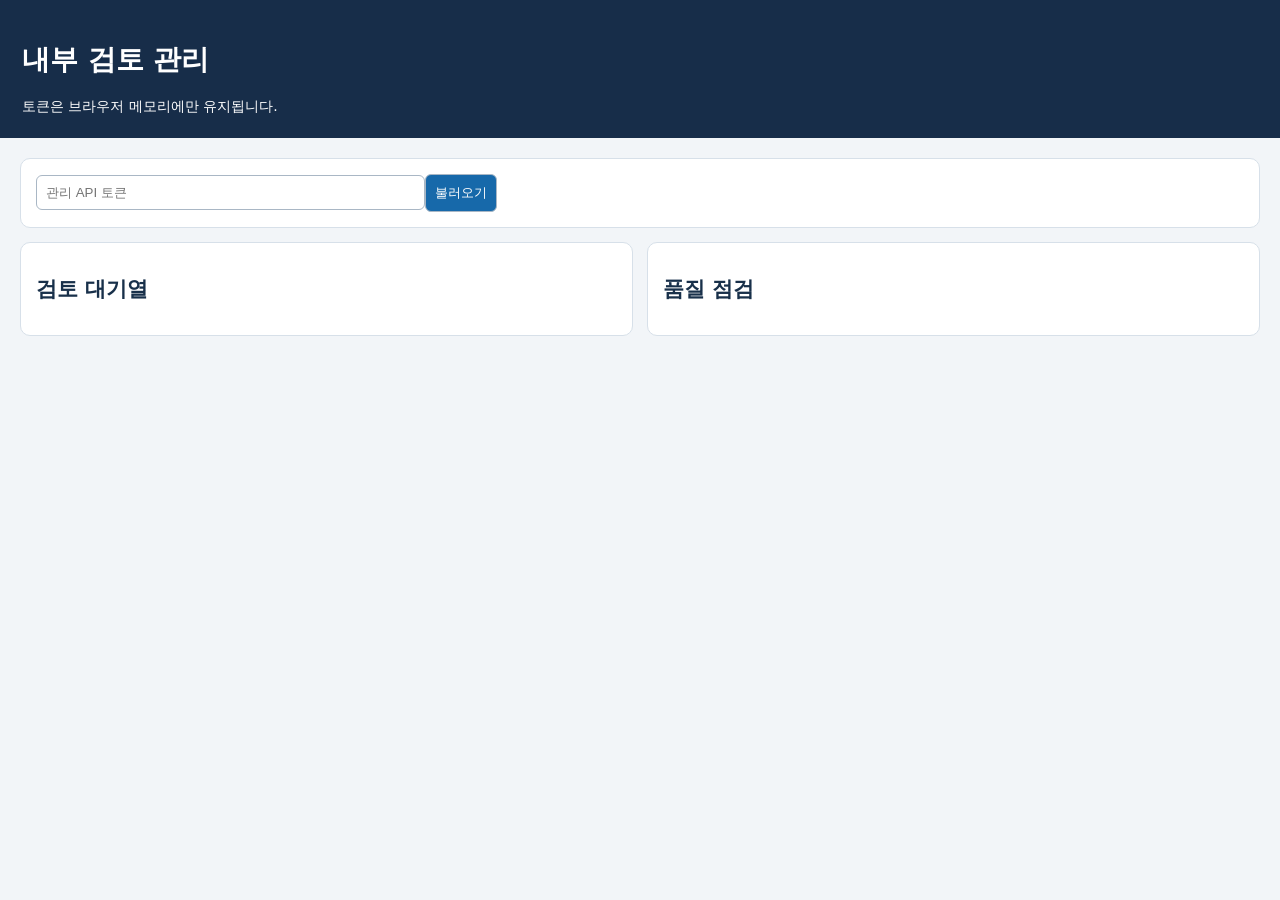
==== dashboard/admin.html @ 6cb442e3 "Build data center status dashboard" ====
<!doctype html><html lang="ko"><meta charset="utf-8"><meta name="viewport" content="width=device-width,initial-scale=1"><title>내부 검토 관리</title><style>body{font:14px system-ui;margin:0;background:#f2f5f8;color:#18304a}header{background:#172d49;color:white;padding:22px}main{max-width:1300px;margin:auto;padding:20px}.bar,section{background:white;border:1px solid #d7e0e9;border-radius:10px;padding:15px;margin-bottom:14px}button,input,select{padding:9px;border:1px solid #a9b7c5;border-radius:6px}button{background:#1769aa;color:white}table{width:100%;border-collapse:collapse}td,th{padding:8px;border-bottom:1px solid #e1e7ed;text-align:left}.grid{display:grid;grid-template-columns:repeat(2,1fr);gap:14px}.error{color:#b3312d}@media(max-width:800px){.grid{grid-template-columns:1fr}}</style><header><h1>내부 검토 관리</h1><div>토큰은 브라우저 메모리에만 유지됩니다.</div></header><main><div class="bar"><input id="token" type="password" placeholder="관리 API 토큰" size="45"><button id="load">불러오기</button><span id="state"></span></div><div class="grid"><section><h2>검토 대기열</h2><div id="queue"></div></section><section><h2>품질 점검</h2><div id="quality"></div></section></div></main><script>const esc=x=>String(x??'').replace(/[&<>"']/g,c=>({'&':'&amp;','<':'&lt;','>':'&gt;','"':'&quot;',"'":'&#39;'}[c]));async function api(path){const r=await fetch(path,{headers:{Authorization:'Bearer '+document.querySelector('#token').value}});if(!r.ok)throw Error(r.status);return r.json()}function table(rows){if(!rows.length)return '<p>대기 없음</p>';return '<table><tr><th>종류</th><th>건수</th></tr>'+rows.map(x=>'<tr><td>'+esc(x[0])+'</td><td>'+esc(x[1])+'</td></tr>').join('')+'</table>'}document.querySelector('#load').onclick=async()=>{const s=document.querySelector('#state');try{const[q,v]=await Promise.all([api('/internal/v1/review-queue'),api('/internal/v1/quality')]);document.querySelector('#queue').innerHTML=table(Object.entries(q).map(([k,x])=>[k,x.length]));document.querySelector('#quality').innerHTML=table(Object.entries(v.checks).map(([k,x])=>[k,x.length]));s.textContent=' 정상';s.className=''}catch(e){s.textContent=' 인증 또는 연결 오류';s.className='error'}};</script></html>
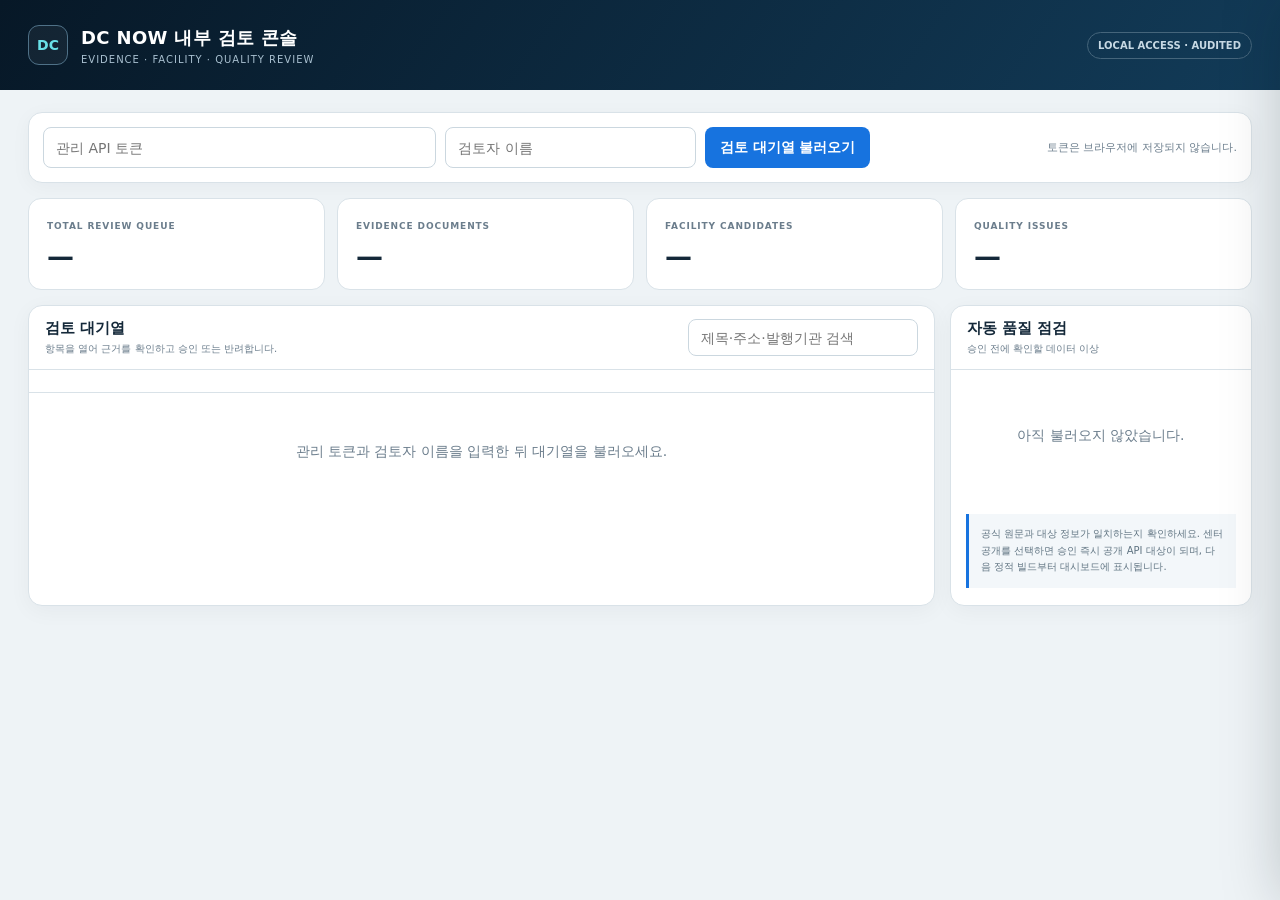
==== commit bd5dea9f: "Add review approvals and DealBook source" ====
--- a/dashboard/admin.html
+++ b/dashboard/admin.html
@@ -1 +1,27 @@
-<!doctype html><html lang="ko"><meta charset="utf-8"><meta name="viewport" content="width=device-width,initial-scale=1"><title>내부 검토 관리</title><style>body{font:14px system-ui;margin:0;background:#f2f5f8;color:#18304a}header{background:#172d49;color:white;padding:22px}main{max-width:1300px;margin:auto;padding:20px}.bar,section{background:white;border:1px solid #d7e0e9;border-radius:10px;padding:15px;margin-bottom:14px}button,input,select{padding:9px;border:1px solid #a9b7c5;border-radius:6px}button{background:#1769aa;color:white}table{width:100%;border-collapse:collapse}td,th{padding:8px;border-bottom:1px solid #e1e7ed;text-align:left}.grid{display:grid;grid-template-columns:repeat(2,1fr);gap:14px}.error{color:#b3312d}@media(max-width:800px){.grid{grid-template-columns:1fr}}</style><header><h1>내부 검토 관리</h1><div>토큰은 브라우저 메모리에만 유지됩니다.</div></header><main><div class="bar"><input id="token" type="password" placeholder="관리 API 토큰" size="45"><button id="load">불러오기</button><span id="state"></span></div><div class="grid"><section><h2>검토 대기열</h2><div id="queue"></div></section><section><h2>품질 점검</h2><div id="quality"></div></section></div></main><script>const esc=x=>String(x??'').replace(/[&<>"']/g,c=>({'&':'&amp;','<':'&lt;','>':'&gt;','"':'&quot;',"'":'&#39;'}[c]));async function api(path){const r=await fetch(path,{headers:{Authorization:'Bearer '+document.querySelector('#token').value}});if(!r.ok)throw Error(r.status);return r.json()}function table(rows){if(!rows.length)return '<p>대기 없음</p>';return '<table><tr><th>종류</th><th>건수</th></tr>'+rows.map(x=>'<tr><td>'+esc(x[0])+'</td><td>'+esc(x[1])+'</td></tr>').join('')+'</table>'}document.querySelector('#load').onclick=async()=>{const s=document.querySelector('#state');try{const[q,v]=await Promise.all([api('/internal/v1/review-queue'),api('/internal/v1/quality')]);document.querySelector('#queue').innerHTML=table(Object.entries(q).map(([k,x])=>[k,x.length]));document.querySelector('#quality').innerHTML=table(Object.entries(v.checks).map(([k,x])=>[k,x.length]));s.textContent=' 정상';s.className=''}catch(e){s.textContent=' 인증 또는 연결 오류';s.className='error'}};</script></html>
+<!doctype html>
+<html lang="ko"><head><meta charset="utf-8"><meta name="viewport" content="width=device-width,initial-scale=1"><meta name="theme-color" content="#071827">
+<title>DC NOW | 내부 검토 콘솔</title>
+<style>
+:root{--navy:#071827;--navy2:#102c43;--blue:#1773df;--cyan:#21b5c5;--green:#13875f;--red:#c43e4e;--amber:#b7790b;--ink:#142839;--muted:#6b7d8c;--paper:#eef3f6;--line:#d9e2e8;--white:#fff;--shadow:0 14px 40px rgba(8,34,51,.1)}*{box-sizing:border-box}body{margin:0;background:var(--paper);color:var(--ink);font:14px Inter,Pretendard,"Noto Sans KR",system-ui,sans-serif}button,input,textarea{font:inherit}.top{background:linear-gradient(125deg,var(--navy),#123b58);color:#fff}.topin{max-width:1480px;margin:auto;padding:25px 28px;display:flex;justify-content:space-between;align-items:center;gap:20px}.brand{display:flex;align-items:center;gap:13px}.mark{width:40px;height:40px;display:grid;place-items:center;border:1px solid #4f7187;border-radius:11px;background:#ffffff0c;color:#69e1e8;font-weight:900}.brand h1{margin:0;font-size:18px;letter-spacing:.02em}.brand p{margin:4px 0 0;color:#a9c0d0;font-size:10px;letter-spacing:.1em}.local{padding:7px 10px;border:1px solid #45657b;border-radius:20px;color:#c7d9e4;font-size:10px;font-weight:800}.shell{max-width:1480px;margin:auto;padding:22px 28px 42px}.auth{display:grid;grid-template-columns:minmax(250px,1.1fr) minmax(180px,.7fr) auto 1fr;gap:9px;align-items:center;padding:14px;background:#fff;border:1px solid var(--line);border-radius:14px;box-shadow:0 4px 20px rgba(8,34,51,.04)}input,textarea{width:100%;border:1px solid #cbd7df;border-radius:8px;background:#fff;color:var(--ink);outline:none}input{height:41px;padding:0 12px}textarea{min-height:105px;padding:11px;resize:vertical}input:focus,textarea:focus{border-color:#62a4e8;box-shadow:0 0 0 3px #1773df15}.btn{height:41px;padding:0 15px;border:0;border-radius:8px;font-weight:850;cursor:pointer}.btn.primary{background:var(--blue);color:#fff}.btn.approve{background:var(--green);color:#fff}.btn.reject{background:#fff;color:var(--red);border:1px solid #e4b6bd}.btn:disabled{opacity:.55;cursor:not-allowed}.state{justify-self:end;color:var(--muted);font-size:11px}.state.ok{color:var(--green)}.state.err{color:var(--red)}.kpis{display:grid;grid-template-columns:repeat(4,1fr);gap:12px;margin:15px 0}.kpi{padding:17px 18px;background:#fff;border:1px solid var(--line);border-radius:13px}.kpi span{color:var(--muted);font-size:9px;font-weight:900;letter-spacing:.1em;text-transform:uppercase}.kpi strong{display:block;margin-top:9px;font-size:27px;letter-spacing:-.04em}.main{display:grid;grid-template-columns:minmax(0,1.5fr) minmax(300px,.5fr);gap:15px}.panel{background:#fff;border:1px solid var(--line);border-radius:14px;overflow:hidden;box-shadow:0 5px 22px rgba(8,34,51,.045)}.head{min-height:62px;padding:13px 16px;display:flex;align-items:center;justify-content:space-between;gap:12px;border-bottom:1px solid var(--line)}.head h2{margin:0;font-size:15px}.head p{margin:4px 0 0;color:var(--muted);font-size:10px}.search{width:230px;height:37px}.tabs{display:flex;gap:6px;padding:11px 14px;border-bottom:1px solid var(--line);overflow:auto}.tab{flex:0 0 auto;padding:7px 10px;border:1px solid var(--line);border-radius:20px;background:#fff;color:#536a7b;font-size:10px;font-weight:800;cursor:pointer}.tab.active{border-color:#174d72;background:#102c43;color:#fff}.list{max-height:660px;overflow:auto}.item{display:grid;grid-template-columns:minmax(0,1fr) auto;gap:14px;padding:15px 16px;border-bottom:1px solid #e9eef2}.item:hover{background:#f8fbfc}.item h3{margin:0;font-size:13px;line-height:1.45}.meta{display:flex;flex-wrap:wrap;gap:6px;margin-top:8px}.pill{padding:4px 7px;border-radius:5px;background:#edf3f6;color:#506779;font-size:9px;font-weight:800}.pill.status{background:#fff4dc;color:#946000}.details{margin-top:9px;color:var(--muted);font-size:10px;line-height:1.65;word-break:break-word}.details a{color:var(--blue);text-decoration:none}.reviewbtn{align-self:center;height:34px;padding:0 11px;border:1px solid #b9cee0;border-radius:7px;background:#fff;color:#155b91;font-size:10px;font-weight:850;cursor:pointer}.empty{padding:50px 20px;text-align:center;color:var(--muted)}.quality{padding:7px 15px}.qrow{display:grid;grid-template-columns:1fr auto;gap:10px;padding:12px 2px;border-bottom:1px solid #e9eef2}.qrow b{font-size:10px}.qrow span{font-size:11px;font-weight:850}.qrow.bad span{color:var(--red)}.principle{margin:12px 15px 17px;padding:12px;border-left:3px solid var(--blue);background:#f3f7fa;color:#607482;font-size:10px;line-height:1.65}.back{position:fixed;inset:0;z-index:20;background:#06121d70;opacity:0;pointer-events:none;transition:.2s}.back.open{opacity:1;pointer-events:auto}.drawer{position:fixed;right:0;top:0;z-index:21;width:min(540px,96vw);height:100vh;padding:24px;background:#fff;box-shadow:-20px 0 60px #06121d40;overflow:auto;transform:translateX(105%);transition:.23s}.drawer.open{transform:none}.close{float:right;width:36px;height:36px;border:1px solid var(--line);border-radius:8px;background:#fff;font-size:20px;cursor:pointer}.over{margin:52px 0 6px;color:var(--blue);font-size:9px;font-weight:900;letter-spacing:.12em;text-transform:uppercase}.drawer h2{margin:0 0 16px;font-size:22px}.reviewdetail{margin-bottom:18px;padding:12px;border:1px solid var(--line);border-radius:10px;background:#f7fafb;font-size:10px;line-height:1.65;word-break:break-word}.reviewdetail a{color:var(--blue)}.field{display:block;margin:13px 0 6px;font-size:10px;font-weight:850}.publish{display:flex;gap:8px;align-items:flex-start;margin:13px 0;padding:11px;border:1px solid #cbdce8;border-radius:9px;background:#f4f9fc;font-size:10px;line-height:1.5}.publish input{width:16px;height:16px;margin:0}.actions{display:grid;grid-template-columns:1fr 1fr;gap:9px;margin-top:16px}.notice{min-height:18px;margin-top:10px;color:var(--muted);font-size:10px}.notice.err{color:var(--red)}@media(max-width:900px){.auth{grid-template-columns:1fr 1fr}.state{justify-self:start}.main{grid-template-columns:1fr}.kpis{grid-template-columns:1fr 1fr}}@media(max-width:560px){.topin,.shell{padding-left:13px;padding-right:13px}.topin{align-items:flex-start;flex-direction:column}.auth{grid-template-columns:1fr}.kpis{grid-template-columns:1fr 1fr}.head{align-items:flex-start;flex-direction:column}.search{width:100%}.item{grid-template-columns:1fr}.reviewbtn{justify-self:start}.actions{grid-template-columns:1fr}}
+</style></head><body>
+<header class="top"><div class="topin"><div class="brand"><div class="mark">DC</div><div><h1>DC NOW 내부 검토 콘솔</h1><p>EVIDENCE · FACILITY · QUALITY REVIEW</p></div></div><span class="local">LOCAL ACCESS · AUDITED</span></div></header>
+<main class="shell"><section class="auth"><input id="token" type="password" autocomplete="off" placeholder="관리 API 토큰"><input id="reviewer" autocomplete="name" placeholder="검토자 이름"><button class="btn primary" id="load">검토 대기열 불러오기</button><span class="state" id="state">토큰은 브라우저에 저장되지 않습니다.</span></section>
+<section class="kpis"><article class="kpi"><span>Total review queue</span><strong id="ktotal">—</strong></article><article class="kpi"><span>Evidence documents</span><strong id="kevidence">—</strong></article><article class="kpi"><span>Facility candidates</span><strong id="ksite">—</strong></article><article class="kpi"><span>Quality issues</span><strong id="kquality">—</strong></article></section>
+<div class="main"><section class="panel"><header class="head"><div><h2>검토 대기열</h2><p>항목을 열어 근거를 확인하고 승인 또는 반려합니다.</p></div><input class="search" id="search" placeholder="제목·주소·발행기관 검색"></header><div class="tabs" id="tabs"></div><div class="list" id="list"><div class="empty">관리 토큰과 검토자 이름을 입력한 뒤 대기열을 불러오세요.</div></div></section>
+<aside class="panel"><header class="head"><div><h2>자동 품질 점검</h2><p>승인 전에 확인할 데이터 이상</p></div></header><div class="quality" id="quality"><div class="empty">아직 불러오지 않았습니다.</div></div><div class="principle">공식 원문과 대상 정보가 일치하는지 확인하세요. 센터 공개를 선택하면 승인 즉시 공개 API 대상이 되며, 다음 정적 빌드부터 대시보드에 표시됩니다.</div></aside></div></main>
+<div class="back" id="back"></div><aside class="drawer" id="drawer"><button class="close" id="close" aria-label="닫기">×</button><p class="over" id="dtype">Review item</p><h2 id="dtitle">검토 항목</h2><div class="reviewdetail" id="reviewdetail"></div><label class="field" for="note">검토 사유</label><textarea id="note" placeholder="확인한 원문과 승인·반려 판단 근거를 구체적으로 입력하세요."></textarea><label class="publish" id="publishbox"><input id="publish" type="checkbox"><span><b>승인과 동시에 공개</b><br>센터·프로젝트·참여 관계에서만 사용할 수 있습니다.</span></label><div class="actions"><button class="btn reject" id="reject">반려</button><button class="btn approve" id="approve">승인</button></div><div class="notice" id="notice"></div></aside>
+<script>
+const $=s=>document.querySelector(s),esc=x=>String(x??'').replace(/[&<>"']/g,c=>({'&':'&amp;','<':'&lt;','>':'&gt;','"':'&quot;',"'":'&#39;'}[c]));
+const labels={evidence:'근거 문서',site:'센터',project:'프로젝트',company:'기업',participation:'참여 관계',capacity:'용량',fact:'추출 사실'};const fieldLabels={site_name:'센터명',address_standard:'표준주소',sido:'시도',sigungu:'시군구',location_precision:'위치 정밀도',coordinate_quality:'좌표 품질',project_name:'프로젝트명',project_type:'유형',status_code:'단계',planned_rfs_date:'예정 RFS',rfs_date:'RFS',legal_name:'법인명',official_url:'공식 URL',company_id:'기업',scope_type:'범위',confidence_score:'신뢰도',evidence_url:'근거 URL',raw_value:'원문 값',raw_unit:'단위',normalized_value_mw:'정규화 MW',capacity_stage:'용량 단계',measurement_basis:'측정 기준',document_url:'문서 URL',document_type:'문서 유형',publisher:'발행기관',published_at:'게시일',source_grade:'근거 등급',access_scope:'공개 범위',canonical_url:'원문 URL',raw_value_text:'추출 원문',normalized_value:'정규화 값'};
+let Q={},V={},kind='evidence',selected=null;function auth(){return{Authorization:'Bearer '+$('#token').value,'Content-Type':'application/json'}}async function api(path,opt={}){const r=await fetch(path,{...opt,headers:{...auth(),...(opt.headers||{})}});let b=await r.json().catch(()=>({error:'invalid_response'}));if(!r.ok)throw Error(b.error||String(r.status));return b}
+function safeLink(v){let s=String(v||'');return /^https?:\/\//i.test(s)?'<a href="'+esc(s)+'" target="_blank" rel="noopener">원문 열기 ↗</a>':esc(s)}function value(k,v){if(v==null||v==='')return'';if(['canonical_url','official_url','evidence_url','document_url'].includes(k))return safeLink(v);if(typeof v==='object')return esc(JSON.stringify(v));return esc(v)}
+function detailHtml(x){let skip=new Set(['id','label','review_status','created_at','can_publish']);return Object.entries(x).filter(([k,v])=>!skip.has(k)&&v!=null&&v!=='').map(([k,v])=>'<div><b>'+esc(fieldLabels[k]||k)+'</b> · '+value(k,v)+'</div>').join('')||'추가 상세정보가 없습니다.'}
+function totals(){let total=Object.values(Q).reduce((n,x)=>n+x.length,0),issues=Object.values(V.checks||{}).reduce((n,x)=>n+x.length,0);$('#ktotal').textContent=total;$('#kevidence').textContent=(Q.evidence||[]).length;$('#ksite').textContent=(Q.site||[]).length;$('#kquality').textContent=issues}
+function tabs(){let order=['evidence','site','project','company','participation','capacity','fact'];$('#tabs').innerHTML=order.map(k=>'<button class="tab '+(k===kind?'active':'')+'" data-kind="'+k+'">'+labels[k]+' '+(Q[k]||[]).length+'</button>').join('');document.querySelectorAll('.tab').forEach(x=>x.onclick=()=>{kind=x.dataset.kind;tabs();render()})}
+function render(){let q=$('#search').value.trim().toLowerCase(),rows=(Q[kind]||[]).filter(x=>JSON.stringify(x).toLowerCase().includes(q));$('#list').innerHTML=rows.length?rows.map((x,i)=>'<article class="item"><div><h3>'+esc(x.label||x.id)+'</h3><div class="meta"><span class="pill status">'+esc(x.review_status)+'</span>'+(x.source_grade?'<span class="pill">근거 '+esc(x.source_grade)+'등급</span>':'')+'<span class="pill">'+esc(String(x.created_at||'').slice(0,16).replace('T',' '))+'</span></div><div class="details">'+detailHtml(x)+'</div></div><button class="reviewbtn" data-index="'+i+'">검토하기</button></article>').join(''):'<div class="empty">이 분류의 검토 대기 항목이 없습니다.</div>';document.querySelectorAll('.reviewbtn').forEach(x=>x.onclick=()=>openItem(rows[Number(x.dataset.index)]))}
+function quality(){let c=V.checks||{};$('#quality').innerHTML=Object.entries(c).map(([k,v])=>'<div class="qrow '+(v.length?'bad':'')+'"><b>'+esc(k)+'</b><span>'+v.length+'건</span></div>').join('')||'<div class="empty">품질 점검 결과가 없습니다.</div>'}
+async function load(){let s=$('#state');if(!$('#token').value||!$('#reviewer').value.trim()){s.textContent='토큰과 검토자 이름을 입력하세요.';s.className='state err';return}s.textContent='불러오는 중…';s.className='state';try{[Q,V]=await Promise.all([api('/internal/v1/review-queue'),api('/internal/v1/quality')]);if(!(Q[kind]||[]).length)kind=Object.keys(Q).find(k=>Q[k].length)||'evidence';totals();tabs();render();quality();s.textContent='검토 대기열을 불러왔습니다.';s.className='state ok'}catch(e){s.textContent=e.message==='unauthorized'?'관리 토큰을 확인하세요.':'연결 또는 조회 오류';s.className='state err'}}
+function openItem(x){selected=x;$('#dtype').textContent=labels[kind]+' · '+x.review_status;$('#dtitle').textContent=x.label||x.id;$('#reviewdetail').innerHTML=detailHtml(x);$('#note').value='';$('#publish').checked=false;$('#publishbox').hidden=!x.can_publish;$('#notice').textContent='';$('#notice').className='notice';$('#drawer').classList.add('open');$('#back').classList.add('open')}function close(){selected=null;$('#drawer').classList.remove('open');$('#back').classList.remove('open')}
+async function decide(decision){let note=$('#note').value.trim(),reviewer=$('#reviewer').value.trim();if(!note){$('#notice').textContent='검토 사유를 입력하세요.';$('#notice').className='notice err';return}let buttons=[$('#approve'),$('#reject')];buttons.forEach(x=>x.disabled=true);$('#notice').textContent='처리 중…';try{await api('/internal/v1/review',{method:'POST',body:JSON.stringify({kind,record_id:selected.id,decision,reviewer,note,publish:decision==='approve'&&$('#publish').checked})});close();await load()}catch(e){$('#notice').textContent='처리하지 못했습니다: '+e.message;$('#notice').className='notice err'}finally{buttons.forEach(x=>x.disabled=false)}}
+$('#load').onclick=load;$('#search').oninput=render;$('#approve').onclick=()=>decide('approve');$('#reject').onclick=()=>decide('reject');$('#close').onclick=close;$('#back').onclick=close;document.addEventListener('keydown',e=>e.key==='Escape'&&close());
+</script></body></html>
